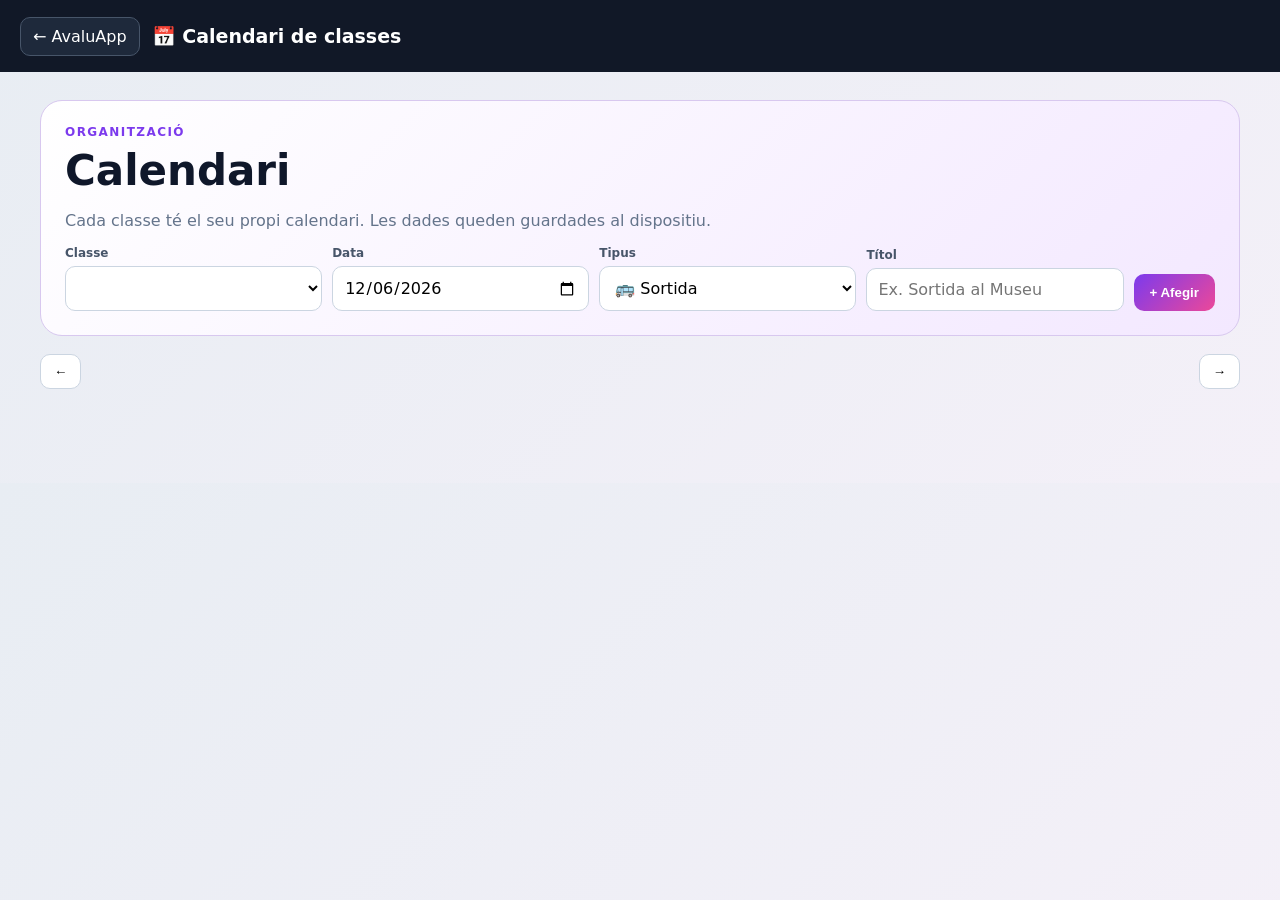
==== calendar.html @ b9e04e86 "Afegir calendari per classe" ====
<!doctype html>
<html lang="ca">
<head>
<meta charset="UTF-8"><meta name="viewport" content="width=device-width,initial-scale=1"><meta name="theme-color" content="#0f172a"><title>AvaluApp · Calendari</title><link rel="manifest" href="./manifest.json"><link rel="icon" href="./assets/icon.svg">
<style>
*{box-sizing:border-box}body{margin:0;font-family:Inter,system-ui,sans-serif;background:linear-gradient(135deg,#e8edf3,#f4f0f8);color:#0f172a}.top{height:72px;background:#111827;color:#fff;display:flex;align-items:center;gap:12px;padding:0 20px;position:sticky;top:0;z-index:5}.top a{color:#fff;text-decoration:none;background:#1e293b;border:1px solid #475569;border-radius:10px;padding:9px 12px}.brand{font-weight:900;font-size:19px}.wrap{width:min(1200px,calc(100% - 28px));margin:auto;padding:28px 0 60px}.hero{background:linear-gradient(135deg,#fff,#f3e8ff);border:1px solid #d8c8ef;border-radius:22px;padding:24px;margin-bottom:18px}.eyebrow{font-size:12px;font-weight:900;letter-spacing:.12em;color:#7c3aed;margin:0 0 7px}.hero h1{margin:0 0 8px;font-size:clamp(28px,5vw,42px)}.muted{color:#64748b}.bar{display:flex;gap:10px;flex-wrap:wrap;align-items:end}.field{display:flex;flex-direction:column;gap:6px;flex:1;min-width:180px}.field label{font-size:12px;font-weight:800;color:#475569}.field input,.field select{border:1px solid #cbd5e1;border-radius:10px;padding:11px;background:#fff;font:inherit}.primary{border:0;border-radius:10px;padding:11px 16px;background:linear-gradient(135deg,#7c3aed,#ec4899);color:#fff;font-weight:900;cursor:pointer}.monthbar{display:flex;justify-content:space-between;align-items:center;gap:10px;margin:16px 0}.monthbar h2{margin:0;text-transform:capitalize}.nav{border:1px solid #cbd5e1;background:#fff;border-radius:10px;padding:9px 13px;font-weight:800;cursor:pointer}.calendar{display:grid;grid-template-columns:repeat(7,1fr);gap:5px}.dow{text-align:center;font-size:12px;font-weight:900;color:#64748b;padding:8px}.day{min-height:112px;background:#fff;border:1px solid #dbe2ea;border-radius:10px;padding:7px;position:relative}.day.out{opacity:.42}.num{font-weight:900;font-size:13px}.event{display:block;margin-top:5px;border-radius:7px;padding:5px 6px;font-size:11px;font-weight:800;overflow:hidden;text-overflow:ellipsis;white-space:nowrap;background:#ede9fe;color:#5b21b6}.event small{display:block;font-weight:600;color:#7c3aed}.list{margin-top:18px;display:grid;gap:9px}.event-card{background:#fff;border:1px solid #dbe2ea;border-radius:12px;padding:12px 14px;display:flex;gap:12px;align-items:center}.event-card .grow{flex:1}.type{font-size:22px}.delete{border:0;background:#fee2e2;color:#991b1b;border-radius:8px;padding:8px;cursor:pointer}@media(max-width:650px){.wrap{padding-top:18px}.day{min-height:82px;padding:5px}.event{font-size:10px}.event small{display:none}.dow{font-size:10px}.top{height:64px}.monthbar h2{font-size:20px}}
</style></head>
<body><header class="top"><a href="./">← AvaluApp</a><div class="brand">📅 Calendari de classes</div></header><main class="wrap"><section class="hero"><p class="eyebrow">ORGANITZACIÓ</p><h1>Calendari</h1><p class="muted">Cada classe té el seu propi calendari. Les dades queden guardades al dispositiu.</p><div class="bar"><div class="field"><label>Classe</label><select id="group"></select></div><div class="field"><label>Data</label><input id="date" type="date"></div><div class="field"><label>Tipus</label><select id="type"><option value="🚌">🚌 Sortida</option><option value="🎓">🎓 Activitat</option><option value="📝">📝 Examen</option><option value="📚">📚 Treball</option><option value="👨‍👩‍👧">👨‍👩‍👧 Tutoria</option><option value="📌">📌 Altres</option></select></div><div class="field"><label>Títol</label><input id="title" placeholder="Ex. Sortida al Museu"></div><button class="primary" id="add">+ Afegir</button></div></section><div class="monthbar"><button class="nav" id="prev">←</button><h2 id="month"></h2><button class="nav" id="next">→</button></div><section class="calendar" id="cal"></section><section class="list" id="list"></section></main>
<script>
const KEY='avaluapp-calendar-v1';let data=JSON.parse(localStorage.getItem(KEY)||'{}'),current=new Date();const esc=v=>String(v||'').replace(/[&<>"']/g,c=>({'&':'&amp;','<':'&lt;','>':'&gt;','"':'&quot;',"'":'&#039;'}[c]));
const groups=()=>{try{const d=JSON.parse(localStorage.getItem('avaluapp-data-v1')||'{}');return (d.courses||[]).flatMap(c=>(c.groups||[]).map(g=>({id:g.id,name:(c.name+' · '+g.name)})))}catch{return[]}};
const gs=groups(),group=document.querySelector('#group');group.innerHTML=gs.map(g=>`<option value="${g.id}">${esc(g.name)}</option>`).join('');
const pad=n=>String(n).padStart(2,'0'),key=(gid,date)=>gid+'|'+date;
function save(){localStorage.setItem(KEY,JSON.stringify(data))}
function draw(){const gid=group.value;if(!gid)return;const y=current.getFullYear(),m=current.getMonth();document.querySelector('#month').textContent=current.toLocaleDateString('ca-ES',{month:'long',year:'numeric'});const first=new Date(y,m,1),start=(first.getDay()+6)%7,days=new Date(y,m+1,0).getDate(),prevDays=new Date(y,m,0).getDate(),cal=document.querySelector('#cal');let html=['Dl','Dt','Dc','Dj','Dv','Ds','Dg'].map(x=>`<div class="dow">${x}</div>`).join('');for(let i=0;i<42;i++){const day=i-start+1;if(day<1){const d=prevDays+day;html+=`<div class="day out"><span class="num">${d}</span></div>`}else if(day>days){const d=day-days;html+=`<div class="day out"><span class="num">${d}</span></div>`}else{const date=`${y}-${pad(m+1)}-${pad(day)}`,events=data[key(gid,date)]||[];html+=`<div class="day"><span class="num">${day}</span>${events.map(e=>`<div class="event" title="${esc(e.title)}">${e.type} ${esc(e.title)}<small>${esc(e.type==='🚌'?'Sortida':'')}</small></div>`).join('')}</div>`}}cal.innerHTML=html;const items=Object.entries(data).filter(([k])=>k.startsWith(gid+'|')).flatMap(([k,arr])=>arr.map((e,i)=>({date:k.split('|')[1],e,i,k}))).sort((a,b)=>a.date.localeCompare(b.date));document.querySelector('#list').innerHTML=items.length?items.map(x=>`<article class="event-card"><div class="type">${x.e.type}</div><div class="grow"><strong>${esc(x.e.title)}</strong><div class="muted">${new Date(x.date+'T12:00:00').toLocaleDateString('ca-ES',{weekday:'long',day:'numeric',month:'long',year:'numeric'})}</div></div><button class="delete" data-k="${esc(x.k)}" data-i="${x.i}">🗑</button></article>`).join(''):'<div class="muted">No hi ha activitats registrades per aquesta classe.</div>';document.querySelectorAll('.delete').forEach(b=>b.onclick=()=>{const arr=data[b.dataset.k]||[];arr.splice(Number(b.dataset.i),1);if(arr.length)data[b.dataset.k]=arr;else delete data[b.dataset.k];save();draw()})}
document.querySelector('#add').onclick=()=>{const gid=group.value,date=document.querySelector('#date').value,title=document.querySelector('#title').value.trim(),type=document.querySelector('#type').value;if(!gid||!date||!title){alert('Indica classe, data i títol.');return}const k=key(gid,date);data[k]=data[k]||[];data[k].push({title,type});save();document.querySelector('#title').value='';current=new Date(date+'T12:00:00');draw()};document.querySelector('#prev').onclick=()=>{current.setMonth(current.getMonth()-1);draw()};document.querySelector('#next').onclick=()=>{current.setMonth(current.getMonth()+1);draw()};group.onchange=draw;document.querySelector('#date').value=new Date().toISOString().slice(0,10);draw();
</script></body></html>
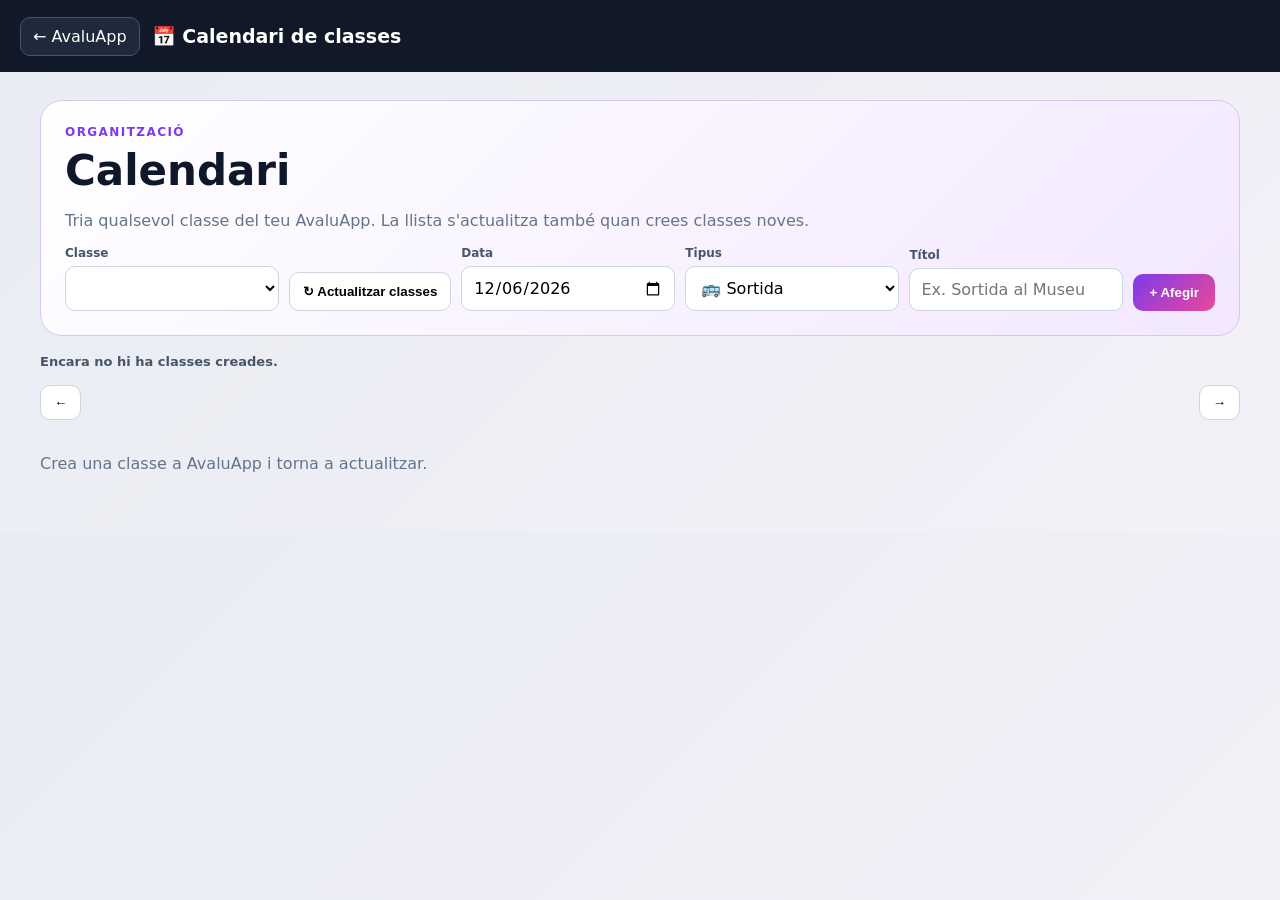
==== commit a737c7bd: "Fer el calendari dinàmic amb totes les classes actuals i futures" ====
--- a/calendar.html
+++ b/calendar.html
@@ -1,17 +1,13 @@
 <!doctype html>
-<html lang="ca">
-<head>
-<meta charset="UTF-8"><meta name="viewport" content="width=device-width,initial-scale=1"><meta name="theme-color" content="#0f172a"><title>AvaluApp · Calendari</title><link rel="manifest" href="./manifest.json"><link rel="icon" href="./assets/icon.svg">
-<style>
-*{box-sizing:border-box}body{margin:0;font-family:Inter,system-ui,sans-serif;background:linear-gradient(135deg,#e8edf3,#f4f0f8);color:#0f172a}.top{height:72px;background:#111827;color:#fff;display:flex;align-items:center;gap:12px;padding:0 20px;position:sticky;top:0;z-index:5}.top a{color:#fff;text-decoration:none;background:#1e293b;border:1px solid #475569;border-radius:10px;padding:9px 12px}.brand{font-weight:900;font-size:19px}.wrap{width:min(1200px,calc(100% - 28px));margin:auto;padding:28px 0 60px}.hero{background:linear-gradient(135deg,#fff,#f3e8ff);border:1px solid #d8c8ef;border-radius:22px;padding:24px;margin-bottom:18px}.eyebrow{font-size:12px;font-weight:900;letter-spacing:.12em;color:#7c3aed;margin:0 0 7px}.hero h1{margin:0 0 8px;font-size:clamp(28px,5vw,42px)}.muted{color:#64748b}.bar{display:flex;gap:10px;flex-wrap:wrap;align-items:end}.field{display:flex;flex-direction:column;gap:6px;flex:1;min-width:180px}.field label{font-size:12px;font-weight:800;color:#475569}.field input,.field select{border:1px solid #cbd5e1;border-radius:10px;padding:11px;background:#fff;font:inherit}.primary{border:0;border-radius:10px;padding:11px 16px;background:linear-gradient(135deg,#7c3aed,#ec4899);color:#fff;font-weight:900;cursor:pointer}.monthbar{display:flex;justify-content:space-between;align-items:center;gap:10px;margin:16px 0}.monthbar h2{margin:0;text-transform:capitalize}.nav{border:1px solid #cbd5e1;background:#fff;border-radius:10px;padding:9px 13px;font-weight:800;cursor:pointer}.calendar{display:grid;grid-template-columns:repeat(7,1fr);gap:5px}.dow{text-align:center;font-size:12px;font-weight:900;color:#64748b;padding:8px}.day{min-height:112px;background:#fff;border:1px solid #dbe2ea;border-radius:10px;padding:7px;position:relative}.day.out{opacity:.42}.num{font-weight:900;font-size:13px}.event{display:block;margin-top:5px;border-radius:7px;padding:5px 6px;font-size:11px;font-weight:800;overflow:hidden;text-overflow:ellipsis;white-space:nowrap;background:#ede9fe;color:#5b21b6}.event small{display:block;font-weight:600;color:#7c3aed}.list{margin-top:18px;display:grid;gap:9px}.event-card{background:#fff;border:1px solid #dbe2ea;border-radius:12px;padding:12px 14px;display:flex;gap:12px;align-items:center}.event-card .grow{flex:1}.type{font-size:22px}.delete{border:0;background:#fee2e2;color:#991b1b;border-radius:8px;padding:8px;cursor:pointer}@media(max-width:650px){.wrap{padding-top:18px}.day{min-height:82px;padding:5px}.event{font-size:10px}.event small{display:none}.dow{font-size:10px}.top{height:64px}.monthbar h2{font-size:20px}}
-</style></head>
-<body><header class="top"><a href="./">← AvaluApp</a><div class="brand">📅 Calendari de classes</div></header><main class="wrap"><section class="hero"><p class="eyebrow">ORGANITZACIÓ</p><h1>Calendari</h1><p class="muted">Cada classe té el seu propi calendari. Les dades queden guardades al dispositiu.</p><div class="bar"><div class="field"><label>Classe</label><select id="group"></select></div><div class="field"><label>Data</label><input id="date" type="date"></div><div class="field"><label>Tipus</label><select id="type"><option value="🚌">🚌 Sortida</option><option value="🎓">🎓 Activitat</option><option value="📝">📝 Examen</option><option value="📚">📚 Treball</option><option value="👨‍👩‍👧">👨‍👩‍👧 Tutoria</option><option value="📌">📌 Altres</option></select></div><div class="field"><label>Títol</label><input id="title" placeholder="Ex. Sortida al Museu"></div><button class="primary" id="add">+ Afegir</button></div></section><div class="monthbar"><button class="nav" id="prev">←</button><h2 id="month"></h2><button class="nav" id="next">→</button></div><section class="calendar" id="cal"></section><section class="list" id="list"></section></main>
+<html lang="ca"><head><meta charset="UTF-8"><meta name="viewport" content="width=device-width,initial-scale=1"><meta name="theme-color" content="#0f172a"><title>AvaluApp · Calendari</title><link rel="manifest" href="./manifest.json"><link rel="icon" href="./assets/icon.svg"><style>
+*{box-sizing:border-box}body{margin:0;font-family:Inter,system-ui,sans-serif;background:linear-gradient(135deg,#e8edf3,#f4f0f8);color:#0f172a}.top{height:72px;background:#111827;color:#fff;display:flex;align-items:center;gap:12px;padding:0 20px;position:sticky;top:0;z-index:5}.top a{color:#fff;text-decoration:none;background:#1e293b;border:1px solid #475569;border-radius:10px;padding:9px 12px}.brand{font-weight:900;font-size:19px}.wrap{width:min(1200px,calc(100% - 28px));margin:auto;padding:28px 0 60px}.hero{background:linear-gradient(135deg,#fff,#f3e8ff);border:1px solid #d8c8ef;border-radius:22px;padding:24px;margin-bottom:18px}.eyebrow{font-size:12px;font-weight:900;letter-spacing:.12em;color:#7c3aed;margin:0 0 7px}.hero h1{margin:0 0 8px;font-size:clamp(28px,5vw,42px)}.muted{color:#64748b}.bar{display:flex;gap:10px;flex-wrap:wrap;align-items:end}.field{display:flex;flex-direction:column;gap:6px;flex:1;min-width:180px}.field label{font-size:12px;font-weight:800;color:#475569}.field input,.field select{border:1px solid #cbd5e1;border-radius:10px;padding:11px;background:#fff;font:inherit}.primary{border:0;border-radius:10px;padding:11px 16px;background:linear-gradient(135deg,#7c3aed,#ec4899);color:#fff;font-weight:900;cursor:pointer}.refresh{border:1px solid #cbd5e1;border-radius:10px;padding:11px 13px;background:#fff;font-weight:800;cursor:pointer}.class-count{margin:0 0 14px;font-size:13px;font-weight:800;color:#475569}.monthbar{display:flex;justify-content:space-between;align-items:center;gap:10px;margin:16px 0}.monthbar h2{margin:0;text-transform:capitalize}.nav{border:1px solid #cbd5e1;background:#fff;border-radius:10px;padding:9px 13px;font-weight:800;cursor:pointer}.calendar{display:grid;grid-template-columns:repeat(7,1fr);gap:5px}.dow{text-align:center;font-size:12px;font-weight:900;color:#64748b;padding:8px}.day{min-height:112px;background:#fff;border:1px solid #dbe2ea;border-radius:10px;padding:7px;position:relative}.day.out{opacity:.42}.day.today{border:2px solid #7c3aed}.num{font-weight:900;font-size:13px}.event{display:block;margin-top:5px;border-radius:7px;padding:5px 6px;font-size:11px;font-weight:800;overflow:hidden;text-overflow:ellipsis;white-space:nowrap;background:#ede9fe;color:#5b21b6}.event small{display:block;font-weight:600;color:#7c3aed}.list{margin-top:18px;display:grid;gap:9px}.event-card{background:#fff;border:1px solid #dbe2ea;border-radius:12px;padding:12px 14px;display:flex;gap:12px;align-items:center}.event-card .grow{flex:1}.type{font-size:22px}.delete{border:0;background:#fee2e2;color:#991b1b;border-radius:8px;padding:8px;cursor:pointer}@media(max-width:650px){.wrap{padding-top:18px}.day{min-height:82px;padding:5px}.event{font-size:10px}.event small{display:none}.dow{font-size:10px}.top{height:64px}.monthbar h2{font-size:20px}.refresh{width:100%}}
+</style></head><body><header class="top"><a href="./">← AvaluApp</a><div class="brand">📅 Calendari de classes</div></header><main class="wrap"><section class="hero"><p class="eyebrow">ORGANITZACIÓ</p><h1>Calendari</h1><p class="muted">Tria qualsevol classe del teu AvaluApp. La llista s'actualitza també quan crees classes noves.</p><div class="bar"><div class="field"><label>Classe</label><select id="group"></select></div><button class="refresh" id="refresh">↻ Actualitzar classes</button><div class="field"><label>Data</label><input id="date" type="date"></div><div class="field"><label>Tipus</label><select id="type"><option value="🚌">🚌 Sortida</option><option value="🎓">🎓 Activitat</option><option value="📝">📝 Examen</option><option value="📚">📚 Treball</option><option value="👨‍👩‍👧">👨‍👩‍👧 Tutoria</option><option value="📌">📌 Altres</option></select></div><div class="field"><label>Títol</label><input id="title" placeholder="Ex. Sortida al Museu"></div><button class="primary" id="add">+ Afegir</button></div></section><p class="class-count" id="class-count"></p><div class="monthbar"><button class="nav" id="prev">←</button><h2 id="month"></h2><button class="nav" id="next">→</button></div><section class="calendar" id="cal"></section><section class="list" id="list"></section></main>
 <script>
 const KEY='avaluapp-calendar-v1';let data=JSON.parse(localStorage.getItem(KEY)||'{}'),current=new Date();const esc=v=>String(v||'').replace(/[&<>"']/g,c=>({'&':'&amp;','<':'&lt;','>':'&gt;','"':'&quot;',"'":'&#039;'}[c]));
-const groups=()=>{try{const d=JSON.parse(localStorage.getItem('avaluapp-data-v1')||'{}');return (d.courses||[]).flatMap(c=>(c.groups||[]).map(g=>({id:g.id,name:(c.name+' · '+g.name)})))}catch{return[]}};
-const gs=groups(),group=document.querySelector('#group');group.innerHTML=gs.map(g=>`<option value="${g.id}">${esc(g.name)}</option>`).join('');
-const pad=n=>String(n).padStart(2,'0'),key=(gid,date)=>gid+'|'+date;
-function save(){localStorage.setItem(KEY,JSON.stringify(data))}
-function draw(){const gid=group.value;if(!gid)return;const y=current.getFullYear(),m=current.getMonth();document.querySelector('#month').textContent=current.toLocaleDateString('ca-ES',{month:'long',year:'numeric'});const first=new Date(y,m,1),start=(first.getDay()+6)%7,days=new Date(y,m+1,0).getDate(),prevDays=new Date(y,m,0).getDate(),cal=document.querySelector('#cal');let html=['Dl','Dt','Dc','Dj','Dv','Ds','Dg'].map(x=>`<div class="dow">${x}</div>`).join('');for(let i=0;i<42;i++){const day=i-start+1;if(day<1){const d=prevDays+day;html+=`<div class="day out"><span class="num">${d}</span></div>`}else if(day>days){const d=day-days;html+=`<div class="day out"><span class="num">${d}</span></div>`}else{const date=`${y}-${pad(m+1)}-${pad(day)}`,events=data[key(gid,date)]||[];html+=`<div class="day"><span class="num">${day}</span>${events.map(e=>`<div class="event" title="${esc(e.title)}">${e.type} ${esc(e.title)}<small>${esc(e.type==='🚌'?'Sortida':'')}</small></div>`).join('')}</div>`}}cal.innerHTML=html;const items=Object.entries(data).filter(([k])=>k.startsWith(gid+'|')).flatMap(([k,arr])=>arr.map((e,i)=>({date:k.split('|')[1],e,i,k}))).sort((a,b)=>a.date.localeCompare(b.date));document.querySelector('#list').innerHTML=items.length?items.map(x=>`<article class="event-card"><div class="type">${x.e.type}</div><div class="grow"><strong>${esc(x.e.title)}</strong><div class="muted">${new Date(x.date+'T12:00:00').toLocaleDateString('ca-ES',{weekday:'long',day:'numeric',month:'long',year:'numeric'})}</div></div><button class="delete" data-k="${esc(x.k)}" data-i="${x.i}">🗑</button></article>`).join(''):'<div class="muted">No hi ha activitats registrades per aquesta classe.</div>';document.querySelectorAll('.delete').forEach(b=>b.onclick=()=>{const arr=data[b.dataset.k]||[];arr.splice(Number(b.dataset.i),1);if(arr.length)data[b.dataset.k]=arr;else delete data[b.dataset.k];save();draw()})}
-document.querySelector('#add').onclick=()=>{const gid=group.value,date=document.querySelector('#date').value,title=document.querySelector('#title').value.trim(),type=document.querySelector('#type').value;if(!gid||!date||!title){alert('Indica classe, data i títol.');return}const k=key(gid,date);data[k]=data[k]||[];data[k].push({title,type});save();document.querySelector('#title').value='';current=new Date(date+'T12:00:00');draw()};document.querySelector('#prev').onclick=()=>{current.setMonth(current.getMonth()-1);draw()};document.querySelector('#next').onclick=()=>{current.setMonth(current.getMonth()+1);draw()};group.onchange=draw;document.querySelector('#date').value=new Date().toISOString().slice(0,10);draw();
+const getGroups=()=>{try{const d=JSON.parse(localStorage.getItem('avaluapp-data-v1')||'{}');return (d.courses||[]).flatMap(c=>(c.groups||[]).map(g=>({id:g.id,name:c.name+' · '+g.name,course:c.name,group:g.name})))}catch{return[]}};
+const group=document.querySelector('#group'),requested=new URLSearchParams(location.search).get('group');
+function refreshGroups(keep=true){const old=group.value,gs=getGroups();group.innerHTML=gs.map(g=>`<option value="${esc(g.id)}">${esc(g.name)}</option>`).join('');const target=requested&&gs.some(g=>g.id===requested)?requested:(keep&&gs.some(g=>g.id===old)?old:gs[0]?.id||'');if(target)group.value=target;document.querySelector('#class-count').textContent=gs.length?`${gs.length} classe${gs.length===1?'':'s'} disponibles · ${gs.map(g=>g.course).filter((v,i,a)=>a.indexOf(v)===i).length} cursos`:'Encara no hi ha classes creades.';draw()}
+const pad=n=>String(n).padStart(2,'0'),key=(gid,date)=>gid+'|'+date;function save(){localStorage.setItem(KEY,JSON.stringify(data))}
+function draw(){const gid=group.value;if(!gid){document.querySelector('#cal').innerHTML='';document.querySelector('#list').innerHTML='<div class="muted">Crea una classe a AvaluApp i torna a actualitzar.</div>';return}const y=current.getFullYear(),m=current.getMonth();document.querySelector('#month').textContent=current.toLocaleDateString('ca-ES',{month:'long',year:'numeric'});const first=new Date(y,m,1),start=(first.getDay()+6)%7,days=new Date(y,m+1,0).getDate(),prevDays=new Date(y,m,0).getDate(),today=new Date(),todayKey=`${today.getFullYear()}-${pad(today.getMonth()+1)}-${pad(today.getDate())}`,cal=document.querySelector('#cal');let html=['Dl','Dt','Dc','Dj','Dv','Ds','Dg'].map(x=>`<div class="dow">${x}</div>`).join('');for(let i=0;i<42;i++){const day=i-start+1;if(day<1){html+=`<div class="day out"><span class="num">${prevDays+day}</span></div>`}else if(day>days){html+=`<div class="day out"><span class="num">${day-days}</span></div>`}else{const date=`${y}-${pad(m+1)}-${pad(day)}`,events=data[key(gid,date)]||[];html+=`<div class="day ${date===todayKey?'today':''}"><span class="num">${day}</span>${events.map(e=>`<div class="event" title="${esc(e.title)}">${e.type} ${esc(e.title)}</div>`).join('')}</div>`}}cal.innerHTML=html;const items=Object.entries(data).filter(([k])=>k.startsWith(gid+'|')).flatMap(([k,arr])=>arr.map((e,i)=>({date:k.split('|')[1],e,i,k}))).sort((a,b)=>a.date.localeCompare(b.date));document.querySelector('#list').innerHTML=items.length?items.map(x=>`<article class="event-card"><div class="type">${x.e.type}</div><div class="grow"><strong>${esc(x.e.title)}</strong><div class="muted">${new Date(x.date+'T12:00:00').toLocaleDateString('ca-ES',{weekday:'long',day:'numeric',month:'long',year:'numeric'})}</div></div><button class="delete" data-k="${esc(x.k)}" data-i="${x.i}">🗑</button></article>`).join(''):'<div class="muted">No hi ha activitats registrades per aquesta classe.</div>';document.querySelectorAll('.delete').forEach(b=>b.onclick=()=>{const arr=data[b.dataset.k]||[];arr.splice(Number(b.dataset.i),1);if(arr.length)data[b.dataset.k]=arr;else delete data[b.dataset.k];save();draw()})}
+document.querySelector('#add').onclick=()=>{const gid=group.value,date=document.querySelector('#date').value,title=document.querySelector('#title').value.trim(),type=document.querySelector('#type').value;if(!gid||!date||!title){alert('Indica classe, data i títol.');return}const k=key(gid,date);data[k]=data[k]||[];data[k].push({title,type});save();document.querySelector('#title').value='';current=new Date(date+'T12:00:00');draw()};document.querySelector('#prev').onclick=()=>{current.setMonth(current.getMonth()-1);draw()};document.querySelector('#next').onclick=()=>{current.setMonth(current.getMonth()+1);draw()};group.onchange=draw;document.querySelector('#refresh').onclick=()=>refreshGroups(true);window.addEventListener('pageshow',()=>refreshGroups(true));window.addEventListener('storage',e=>{if(e.key==='avaluapp-data-v1')refreshGroups(true)});document.querySelector('#date').value=new Date().toISOString().slice(0,10);refreshGroups(false);
 </script></body></html>
